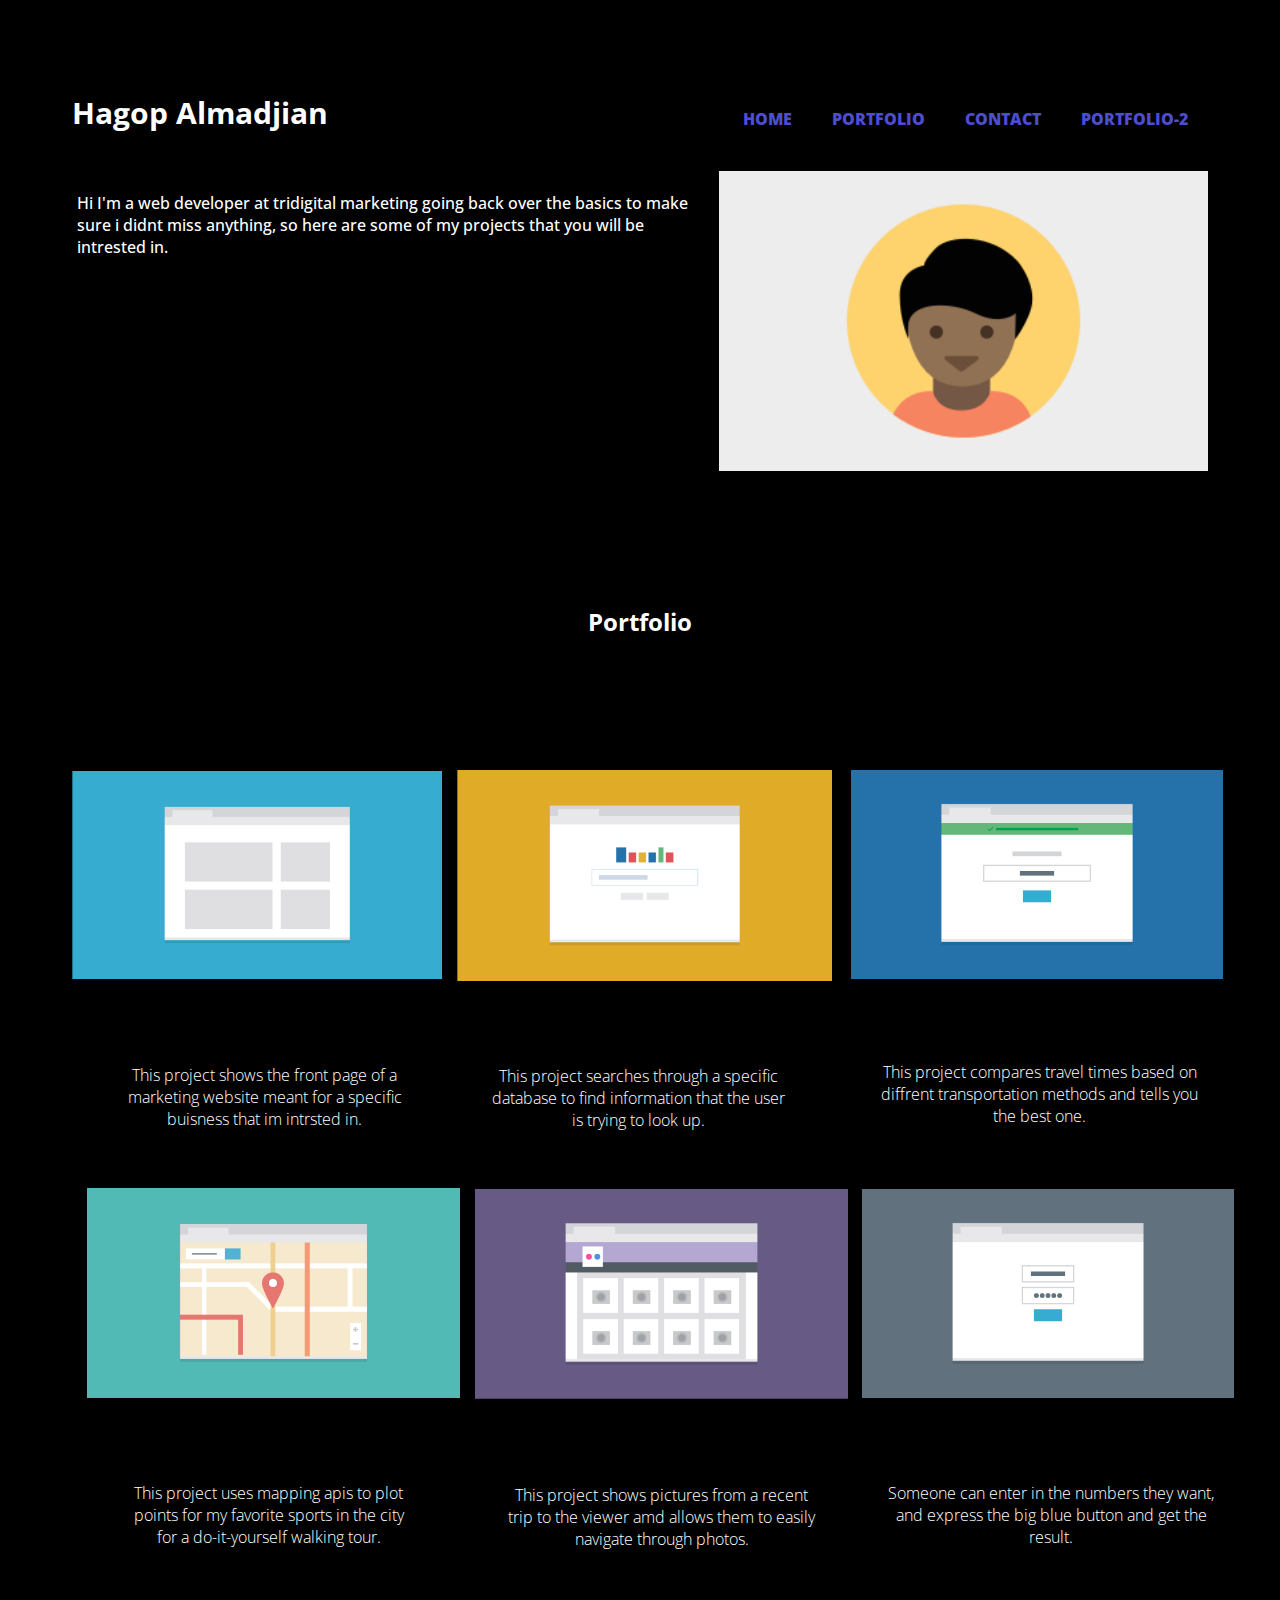
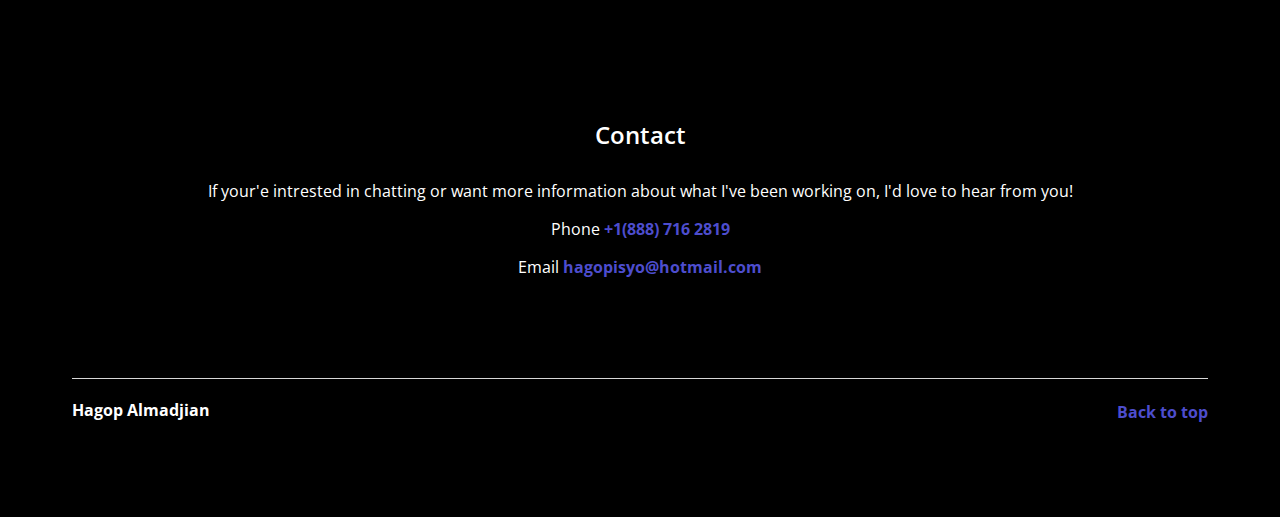
==== index.html @ 0308d69b "finished TTH-project-2" ====
<!DOCTYPE html>
<html lang="en">
<head>
   <meta charset="UTF-8">
   <meta http-equiv="X-UA-Compatible" content="IE=edge">
   <meta name="description" content="Team Treehouse Project 2">
   <meta name="viewport" content="width=device-width, initial-scale=1.0">
    <link rel="stylesheet" href="css/styles.css">
   <link rel="preconnect" href="https://fonts.googleapis.com">
<link rel="preconnect" href="https://fonts.googleapis.com">
<link rel="preconnect" href="https://fonts.gstatic.com" crossorigin>
<link href="https://fonts.googleapis.com/css2?family=Open+Sans:ital,wght@0,300;0,400;0,600;0,700;0,800;1,600;1,700;1,800&display=swap" rel="stylesheet">





   <title>Document</title>
</head>
<body>

<div class="bkgrd">

<h1 id="top" class="title">Hagop Almadjian</h1>


<nav>
<ul>

  <li><a href="#top">home</a></li>
  <li><a href="#portfolio">portfolio</a></li>
  <li><a href="#contact">contact</a></li>
  <li><a href="../../../Desktop/Portfolio Project using Bs5/html/portfollio-2.html " target="_blank">Portfolio-2</a></li>
</ul>
</nav>
</div>



<div class="flexbox_for_ipad">
<img class="profile_img" src='images/responsive-layout-profile.png' alt="responsive portfolio pic">



<p class="bio" id="portfolio">Hi I'm a web developer at tridigital marketing going back over the basics to make sure i didnt miss anything, so here are some of my projects that you will be intrested in.</p>
</div>


<!-- <div class="container"> -->
  
  <h2 id="container-portfolio">Portfolio</h2>
  
  
  
  
  <!-- 2 divs -->
  <div class="f1024">
  <div class="f768">
    
    
    
    <div class="project">
      


  <img class="mark" src="images/portfolio-1.png" alt="portfolio pic">
  <h3 class="M">Marketing Page</h3>
  <p class="p1">
This project shows the front page of a marketing website meant for a specific buisness that im intrsted in.
</p>
</div>
</div>



<div class="project">
  
  <img class="move_5 SI" src="images/portfolio-2.png" alt="portfolio pic">
  <h3 class="S">Search Page</h3>
  <p class="p2">
    This project searches through a specific database to find information that the user is trying to look up.
  </p>
</div>

<!-- </div> -->


  
  <section class="f1024">




    
    
    
    
    <div class="f768">

      <!-- THISSS -->
      
      <div class="project">
        
        <img class="move_6 move_5   tr" src="images/portfolio-3.png" alt="portfolio pic">
        <h3 class="min1024h3 T">Travel App</h3>
        <p class="min1024pp3">
          This project compares travel times based on diffrent transportation methods and tells you the best one.
        </p>
      </div>
      </div>
    </section>
  </div> 
  
  
  <!-- </span> -->
  
  <!-- </div> -->
  
  
  
  
  
  
  
  <div class="f1024">
    
    <div class="project">
      <img class="move_5 spots" src="images/portfolio-4.png" alt="portfolio pic">
      <h3 class="Map_of">Map of my Favorite Spots</h3>
      <p class="p4">
        This project uses mapping apis to plot points for my favorite sports in the city for a do-it-yourself walking tour.
      </p>
    </div>
    <!-- </div>
    
  </div> 
   </div>  -->



 
  


 
<!-- </em> -->
<!-- </div> -->


 
 

 


 
 
  




  <div class="f768">
<div class="project">
  <img class="mr move_" src="images/portfolio-5.png" alt="portfolio pic">
  <h3 class="P">Photo Gallery</h3>
  <p class="p5">
This project shows pictures from a recent trip to the viewer amd allows them to easily navigate through photos.
  </p>
  </div>
  </div>



      <div class="project">

  <img class="move_5 mr-2 GG" src="images/portfolio-6.png" alt="portfolio pic">
  <h3 class="CA">Calculator</h3>
  <p class="calander p6">
Someone can enter in the numbers they want, and express the big blue button and get the result.
  </p>
</div>
<!-- </em> -->
</div>
<!-- </section> -->

<!-- </div> -->










<!-- </div> -->











<div class="contact-container" id="contact">
<h2 id="contact_padding">Contact</h2>
<p class="mq_ipad">
  If your'e intrested in chatting or want more information about what I've been working on, I'd love to hear from you!

</p>

<p class="phone">
  Phone <a href="#" class="contact-info">
    +1(888) 716 2819
  </a>
</p>
<p class="email">
  Email <a href="#"  class="contact-info">
    hagopisyo@hotmail.com
  </a>
</p>
</div>



<footer>
  <p class="name">
  Hagop Almadjian
</p>
  <a class="top" href="#top">
  Back to top
</a>

  <a class="home_take" href="#top">
  Home
</a>
  <a class="port_take" href="#top">
  portfolio
</a>
  <a class="cntct_take" href="#top">
  contact
</a>
</footer>
 
</body>
</html>
---- css/styles.css ----
*{
   font-family: 'Open Sans', sans-serif;
   text-align: center;
}

body{
   padding:5%;
   background-color: #000;
   
}

.profile_img{
   height:160px;
   margin:auto;
   display:block;
}

h1,h2,p,.bio>p{
   color:#fff !important
}


a{
   color:#4d4dcd !important
}


.home_take,
.port_take,
.cntct_take
{
  display: none;


}


a{
  text-decoration: none;
  color:rgb(89,88,88)
}
a:hover{
   color:orange;
   text-decoration: underline;
}
img{
   max-width: 100%;

}
ul{
   padding-left:0;
   list-style: none;
}

.title{
   font-size: 35px;
}

.bio, .container p{
   font-weight: 300;
   color:rgb(89,88,88)
}


.bio, .container h2,
.bio, .container h3{
   font-weight: 500;
}

li{

   margin-bottom:5px;
   padding:20px;

}

li a{
   text-transform: uppercase;
   font-weight: 800;
   color:rgb(57, 57, 57)
}


#container-portfolio{
   font-weight: 700;
   padding: 10%;
}

.contact-container h2{
   font-weight: 600;
   padding:15%;
}



.contact-container .phone a,
.contact-container .email a{
   font-weight: 700;
   color:rgb(89,88,88)
}
/* .contact-container .phone a:visited,
.contact-container .email a:visited{
   color:rgb(89,88,88)
} */
#contact_padding{
   padding:10px
}


footer{
   border-top: 1px solid rgb(215, 215, 215);
   margin-top: 100px;
   display:flex;
   justify-content: space-between;
   /* min-height:10vh; */
   /* align-items: flex-end; */
}

.calander{
   padding: 10px;
   margin-bottom: 25%;
}




.name{
/* padding: 20px 0; */
   margin:20px 0;
}

.top,
.name{
   font-weight: 700;
}

.top{
   margin:22px 0
}

.project{
   
   /* padding-bottom: 25px; */
}


@media (min-width:768px)
and (max-width:1023px){

img{
   transition-duration:.5s ;
}
   img:hover{
      transform:scale(1.07)
   }
   .title{
      margin-top: 35px;
   }

   /* .f768{
      display:flex
   }

      .wrapper{
         display: flex;
      } */
  .project{
   float:left;
   width:45%
  }

  .move_5{
   margin-left: 20px;
  }

  
   
   ul{
      margin-bottom: 60px;
      display: flex;
      justify-content: center;
   }
   *{
      margin:0;
      padding: 0;
   }

  
   

   
   body{
     
      margin: auto;
   }

   .flexbox_for_ipad{
      display: flex;
      flex-direction: row-reverse;
      justify-content: space-between;
   }
   

   .bio{
      margin:10px;
      padding:0 5px;
      text-align: left;

   }

 .flex768{
   display: flex;
 }

 .mark{
   margin-left: 30px;
 }

 

 .move_5{
   margin-left: 45px;
 }

 

 .project h3{
  font-weight: 500;
 }

 .T{
   margin-left: 60px;
   position: relative;
   top:15px
 }

 .min1024pp3{
  position: relative !important;
  left:32px !important
 }

 .Map_of{
   margin-left: 73.9px;
   position: relative; 
   top:15px


 }



.spots{
   margin: auto 45.6px;
}
/* 
.move_6{
   margin-right: 200px;
} */


 /* contact */
 footer{
   justify-content: center;
   min-height: 13vh;
 }

 .contact-container{
   
   padding:5%;
   margin: -30px
 }

.ipad_cont{
   align-self: flex-start;
   
}



.p1{
  
   position: relative;
   left:32.2px
}
.p2{
  
   position: relative;
   left:43px
}
.p4{
  
   position: relative;
   left:40px
}

.p5{
   position: relative !important;
   left:30px !important
}

.mr{
   margin-left: 30px;
}

.P{
   margin-left: 55px;
   position: relative;
   top:15px
}

.CA{
   margin-left: 85px;
   position: relative;
   top:15px 
}

.p6{
   position: relative !important;
   left:35px !important
}


.tr{
   position: relative;
   right:14px
}
/* .p1{
  
   position: relative;
   left:18px
}
.p1{
  
   position: relative;
   left:18px
}
.p1{
  
   position: relative;
   left:18px
}
.p1{
  
   position: relative;
   left:18px
} */

.project p{
   padding:10% ;
   
   margin:auto auto 20px;
   font-weight: 300;
}

.M{
   margin-left: 65px;
position: relative;
top:20px
}

.S{
   margin-left: 80px;
   position: relative;
top:21px
}

 .top{
   display:none
 }

 .name{
/* align-self: flex-start; */
float:left;
font-weight: 800 !important;
margin: 17px auto;
position: relative;
left:-100px;
 }

 

 #contact_padding {
   padding: 10%;
}



.mq_ipad{
   line-height: 1.9rem !important;
   margin-bottom: 30px;
 
}

.phone{
   margin-bottom: 20px;
}

 .home_take,
 .port_take,
 .cntct_take
 {
   font-weight: 800;
   text-transform: uppercase;
   margin: 20px;
display: block;
 
 }

 
 
   
}



@media (min-width:1024px){


ul,nav{
   display: flex;
}

.title {
   font-size: 30px;
}

.p1{
   margin-left: 15px;
}
.p2{
   margin-left: 15px;
}


.project h3{
   font-weight: 400;
  
}
.project p{
   font-weight: 300;
   padding:30px;
   position: relative;
   bottom: 12.5px;
}

.M{
   margin-left: 12px;
   position: relative;
   top:10px
}
.S{
   margin-left: 22px;
   position: relative;
   top:10px
}
.T{
   margin-left: 52px;
   position: relative;
   top:12px
}

.move_5{
   margin: -1px 15px;
}

.SI{
   max-width: 99%;
}

.mr-2{
   max-width: 95.3%;
   margin-top: .1px !important;
}

.tr{
   max-width: 96%;
   margin-top: -1px !important;
}

.min1024pp3{
  position: relative;
  left:25.5px
}
.mr{
   margin-left: 30px;
}
.move_6{
   margin: -3px 30px;
}
.GG{
   
   margin: -1.5px 44px;}

.f1024{
   display: flex;
}

.bkgrd{
   display: flex;
   justify-content: space-between;
}
.wr1024{
   display: flex;
}

.flexbox_for_ipad{
   display: flex;
   flex-direction: row-reverse;
   justify-content: space-between;
}

.Map_of{
   margin-left: 20px;
   position: relative;
   top:10px
}

.P{
   margin-left: 70px;
   position: relative;
   top:10px
}

.p4{
   margin-left: 20px;
}
.p5{
  position: relative;
  left:30px
}

h3.CA{
   margin-left: 80px;
   position: relative;
   top:10px
}

.p6{
   position: relative;
   left:38px 
}

.profile_img {
   height: 300px;
}




.bio {
  padding: 5px;
   text-align: left;
}








}
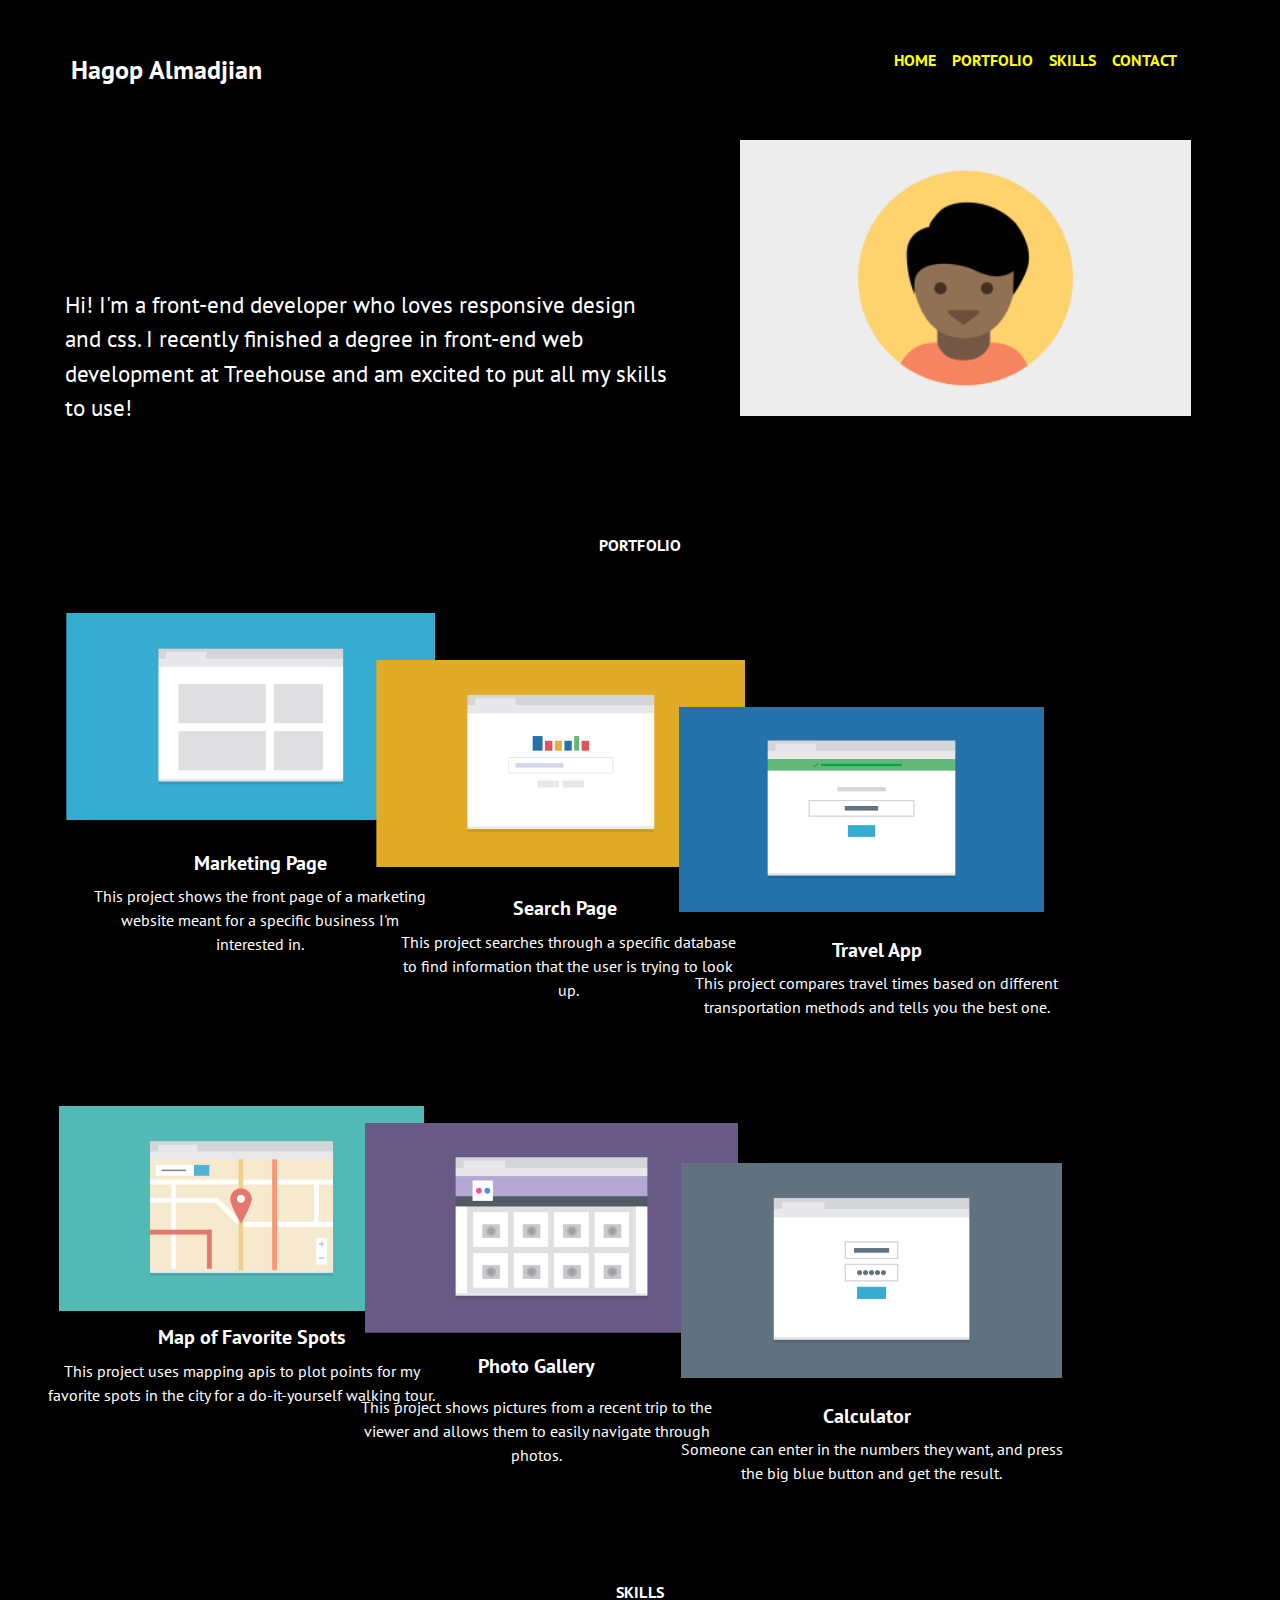
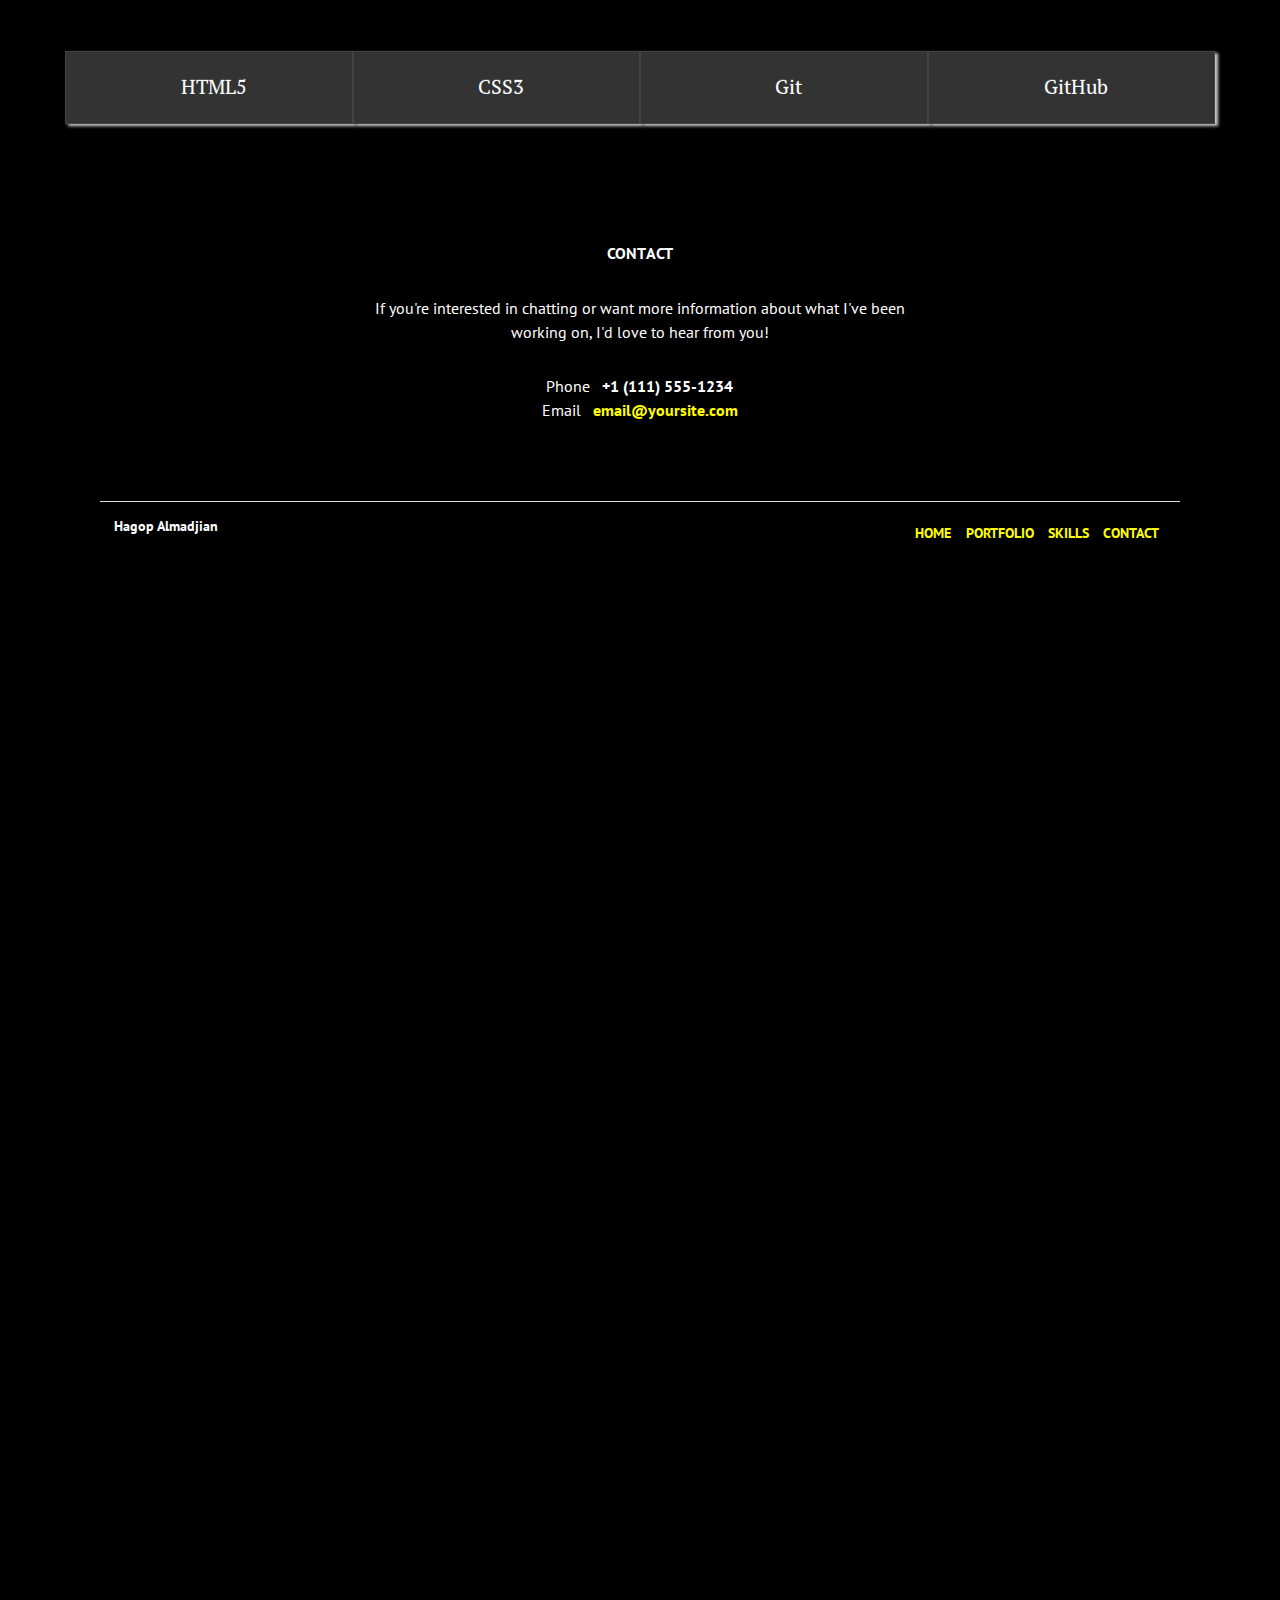
==== commit 14e1499b: "finished TTH-project-2" ====
--- a/index.html
+++ b/index.html
@@ -1,190 +1,153 @@
 <!DOCTYPE html>
-<html lang="en">
-<head>
-   <meta charset="UTF-8">
-   <meta http-equiv="X-UA-Compatible" content="IE=edge">
-   <meta name="description" content="Team Treehouse Project 2">
-   <meta name="viewport" content="width=device-width, initial-scale=1.0">
+<html lang="en" dir="ltr">
+  <head>
+    <meta charset="utf-8">
+    <meta name="viewport" content="width=device-width, initial-scale=1">
+    <title>Responsive&comma; Mobile&dash;First Layout</title>
+ 
+    <!-- Google Fonts  -->
+    <link href="https://fonts.googleapis.com/css?family=PT+Sans:400,700|PT+Serif:400,700" rel="stylesheet">
+    <!-- Font Awesome -->
+    <link rel="stylesheet" href="https://use.fontawesome.com/releases/v5.0.10/css/all.css" integrity="sha384-+d0P83n9kaQMCwj8F4RJB66tzIwOKmrdb46+porD/OvrJ+37WqIM7UoBtwHO6Nlg" crossorigin="anonymous">
     <link rel="stylesheet" href="css/styles.css">
-   <link rel="preconnect" href="https://fonts.googleapis.com">
-<link rel="preconnect" href="https://fonts.googleapis.com">
-<link rel="preconnect" href="https://fonts.gstatic.com" crossorigin>
-<link href="https://fonts.googleapis.com/css2?family=Open+Sans:ital,wght@0,300;0,400;0,600;0,700;0,800;1,600;1,700;1,800&display=swap" rel="stylesheet">
+  </head>
+  <body>
+    <header>
+      <div class="container">
+        <div class="main-header">
+          <h1 class="logo">Hagop Almadjian</h1>
+          <nav class="main-nav">
+            <ul>
+              <li><a href="#">Home</a></li>
+              <li><a href="#portfolio">Portfolio</a></li>
+              <li><a href="#skills">Skills</a></li>
+              <li><a href="#contact">Contact</a></li>
+            </ul>
+          </nav>
+        </div>
+        <div class="banner clearfix">
+          <img class="profile-pic" src="images/responsive-layout-profile.png" alt="Student profile picture">
+          <p class="intro">Hi! I'm a front-end developer who loves responsive design and css. I recently finished a degree in front-end web development at Treehouse and am excited to put all my skills to use!</p>
+        </div>
+      </div>
+    </header>
+     <main>
+      
+      <div id="portfolio" class="container clearfix">
+        <h2 class="portfolio h2_po">Portfolio</h2>
+      
+          
+          <div class="flex768">
+          <div class="project">
+        
+            
+            
 
+            <img class="img-1" src="images/portfolio-1.png" alt="Marketing website">
+          <h3 class="mark">Marketing Page</h3>
+          <p class="mark_p">This project shows the front page of a marketing website meant for a specific business I'm interested in.</p>
+        </div>
+        
+       
+        <div class="project">
+          <img class="img-2" src="images/portfolio-2.png" alt="Search page">
+          <h3 class="search">Search Page</h3>
+          <p class="search_p">This project searches through a specific database to find information that the user is trying to look up.</p>
+        </div>
+      </div>
+    
+    </div>
+    </div>
+    
+    
 
+                
 
+        <div class="flex768">
 
+        <div class="project">
+          <img class="img-3" src="images/portfolio-3.png" alt="Travel app">
+          <h3 class="travel">Travel App</h3>
+          <p class='travel_p'>This project compares travel times based on different transportation methods and tells you the best one.</p>
+          
+          
+          </div>
+      
+       
+      <!-- <div class="flex1024"> -->
+        <div class="project">
+          <img class="img-4" src="images/portfolio-4.png" alt="Map project">
+          <h3 class="map_of">Map of Favorite Spots</h3>
+          <p class="map_of_s">This project uses mapping apis to plot points for my favorite spots in the city for a do-it-yourself walking tour.</p>
+        </div>
+        </div>
+     
+        <div class="flex768">
 
-   <title>Document</title>
-</head>
-<body>
+        <div class="project">
+          <img class="img-5" src="images/portfolio-5.png" alt="Photo gallery">
+          <h3 class="photo">Photo Gallery</h3>
+          <p class="p_p">This project shows pictures from a recent trip to the viewer and allows them to easily navigate through photos.</p>
+        </div>
+      
+       
+        <div class="project">
+          <img class="img-6" src="images/portfolio-6.png" alt="Calculator">
+          <h3 class="cal">Calculator</h3>
+          <p class="lator">Someone can enter in the numbers they want, and press the big blue button and get the result.</p>
+        </div>
+      </div>
+      
+    </main>
 
-<div class="bkgrd">
+    <div class="wrapper clearfix cc" id="skills">
+      <h2 class="skills_h2">Skills</h2>
+      <ul class="skills">
+        <li><i class="fab fa-html5" style="color: #E8590C;"></i> HTML5</li>
+        <li><i class="fab fa-css3" style="color: #66A80F"></i> CSS3</li>
+        <li><i class="fab fa-git" style="color: #FD7E14;"></i> Git</li>
+        <li><i class="fab fa-github" style="color: #3B5BDB;"></i> GitHub</li>
+      </ul>
+    </div>
 
-<h1 id="top" class="title">Hagop Almadjian</h1>
+    <footer class="clearfix phone_cont">
+      <div class="container" id="contact">
+          <h2 class="cont_h2">Contact</h2>
+          <p class="get-in-touch">If you're interested in chatting or want more information about what I've been working on, I'd love to hear from you!</p>
+          <address class="get-in-touch">
+            <p>Phone <span>+1 (111) 555-1234</span></p>
+            <p>Email <span><a href="mailto:email@yoursite.com">email@yoursite.com</a></span></p>
+          </address>
 
-
-<nav>
-<ul>
-
-  <li><a href="#top">home</a></li>
-  <li><a href="#portfolio">portfolio</a></li>
-  <li><a href="#contact">contact</a></li>
-  <li><a href="../../../Desktop/Portfolio Project using Bs5/html/portfollio-2.html " target="_blank">Portfolio-2</a></li>
-</ul>
-</nav>
-</div>
-
-
-
-<div class="flexbox_for_ipad">
-<img class="profile_img" src='images/responsive-layout-profile.png' alt="responsive portfolio pic">
-
-
-
-<p class="bio" id="portfolio">Hi I'm a web developer at tridigital marketing going back over the basics to make sure i didnt miss anything, so here are some of my projects that you will be intrested in.</p>
-</div>
-
-
-<!-- <div class="container"> -->
-  
-  <h2 id="container-portfolio">Portfolio</h2>
+        <div class="credit">
+          <p>Hagop Almadjian</p>
+          <p><a class="top_btn" href="#top">Back to top</a></p>
+          <nav class="footer-nav">
+            <ul>
+              <li><a href="#">Home</a></li>
+              <li><a href="#portfolio">Portfolio</a></li>
+              <li><a href="#skills">Skills</a></li>
+              <li><a href="#contact">Contact</a></li>
+            </ul>
+          </nav>
+        </div><!-- end .credit -->
+      </div><!-- end .container -->
+    </footer>
+<div id="sensor"></div>
+    <div class="talldiv"></div> 
   
   
+  <script>
+    function callback(entries) {
+  if (entries[0].isIntersecting) {
+    window.scrollTo({top: Number(100 - window.innerHeight), left: 0, behavior: 'smooth'});
+  }
+}
+  const observer = new IntersectionObserver(callback);
+  observer.observe(document.querySelector('#sensor'));
+  </script>
   
-  
-  <!-- 2 divs -->
-  <div class="f1024">
-  <div class="f768">
-    
-    
-    
-    <div class="project">
-      
-
-
-  <img class="mark" src="images/portfolio-1.png" alt="portfolio pic">
-  <h3 class="M">Marketing Page</h3>
-  <p class="p1">
-This project shows the front page of a marketing website meant for a specific buisness that im intrsted in.
-</p>
-</div>
-</div>
-
-
-
-<div class="project">
-  
-  <img class="move_5 SI" src="images/portfolio-2.png" alt="portfolio pic">
-  <h3 class="S">Search Page</h3>
-  <p class="p2">
-    This project searches through a specific database to find information that the user is trying to look up.
-  </p>
-</div>
-
-<!-- </div> -->
-
-
-  
-  <section class="f1024">
-
-
-
-
-    
-    
-    
-    
-    <div class="f768">
-
-      <!-- THISSS -->
-      
-      <div class="project">
-        
-        <img class="move_6 move_5   tr" src="images/portfolio-3.png" alt="portfolio pic">
-        <h3 class="min1024h3 T">Travel App</h3>
-        <p class="min1024pp3">
-          This project compares travel times based on diffrent transportation methods and tells you the best one.
-        </p>
-      </div>
-      </div>
-    </section>
-  </div> 
-  
-  
-  <!-- </span> -->
-  
-  <!-- </div> -->
-  
-  
-  
-  
-  
-  
-  
-  <div class="f1024">
-    
-    <div class="project">
-      <img class="move_5 spots" src="images/portfolio-4.png" alt="portfolio pic">
-      <h3 class="Map_of">Map of my Favorite Spots</h3>
-      <p class="p4">
-        This project uses mapping apis to plot points for my favorite sports in the city for a do-it-yourself walking tour.
-      </p>
-    </div>
-    <!-- </div>
-    
-  </div> 
-   </div>  -->
-
-
-
- 
-  
-
-
- 
-<!-- </em> -->
-<!-- </div> -->
-
-
- 
- 
-
- 
-
-
- 
- 
-  
-
-
-
-
-  <div class="f768">
-<div class="project">
-  <img class="mr move_" src="images/portfolio-5.png" alt="portfolio pic">
-  <h3 class="P">Photo Gallery</h3>
-  <p class="p5">
-This project shows pictures from a recent trip to the viewer amd allows them to easily navigate through photos.
-  </p>
-  </div>
-  </div>
-
-
-
-      <div class="project">
-
-  <img class="move_5 mr-2 GG" src="images/portfolio-6.png" alt="portfolio pic">
-  <h3 class="CA">Calculator</h3>
-  <p class="calander p6">
-Someone can enter in the numbers they want, and express the big blue button and get the result.
-  </p>
-</div>
-<!-- </em> -->
-</div>
-<!-- </section> -->
-
-<!-- </div> -->
+  </body>
 
 
 
@@ -192,60 +155,5 @@
 
 
 
+</html>
 
-
-
-<!-- </div> -->
-
-
-
-
-
-
-
-
-
-
-
-<div class="contact-container" id="contact">
-<h2 id="contact_padding">Contact</h2>
-<p class="mq_ipad">
-  If your'e intrested in chatting or want more information about what I've been working on, I'd love to hear from you!
-
-</p>
-
-<p class="phone">
-  Phone <a href="#" class="contact-info">
-    +1(888) 716 2819
-  </a>
-</p>
-<p class="email">
-  Email <a href="#"  class="contact-info">
-    hagopisyo@hotmail.com
-  </a>
-</p>
-</div>
-
-
-
-<footer>
-  <p class="name">
-  Hagop Almadjian
-</p>
-  <a class="top" href="#top">
-  Back to top
-</a>
-
-  <a class="home_take" href="#top">
-  Home
-</a>
-  <a class="port_take" href="#top">
-  portfolio
-</a>
-  <a class="cntct_take" href="#top">
-  contact
-</a>
-</footer>
- 
-</body>
-</html>--- a/css/styles.css
+++ b/css/styles.css
@@ -1,562 +1,762 @@
-*{
-   font-family: 'Open Sans', sans-serif;
+* {
+   box-sizing: border-box;
+ }
+ 
+ body {
+   font-family: 'PT Serif', Georgia, Palatino, 'Palatino Linotype', serif;
+   font-size: 1em; /*16px*/
+   line-height: 1.5;
+   color: #5e5e5e;
+   /* background-color: #f; */
    text-align: center;
+ }
+
+ main,body,#skills{
+   background-color: #000 !important ;
+ }
+
+
+ 
+ h1,
+ h2,
+ h3,
+ h4,
+ h5,
+ h6,
+ p,
+.cont_h2,
+ .h2_po {
+   font-family: 'PT Sans', Tahoma, Verdana, 'Trebuchet MS', sans-serif;
+   color: #fff !important;
+   margin: 0;
+ }
+
+ a{
+   color:yellow !important
+ }
+
+ 
+ h1 {
+   padding: 1em 0 1em;
+   font-size: 1.602em;
+   line-height: 1.1;
+ }
+ 
+ h2 {
+   font-size: 1em;
+   line-height: 1.4;
+   text-transform: uppercase;
+   padding-bottom: 3em;
+   letter-spacing: 0.01em;
+   color: #2572aa;
+ }
+ 
+ h3 {
+   font-size: 1.266em;
+   line-height: 1.3;
+ }
+ 
+ header {
+   padding-bottom: 2.5em;
+ }
+ 
+ img {
+   max-width: 100%;
+ }
+ 
+ .container {
+   width: 90%;
+   margin: 0 auto;
+ }
+ 
+ .main-header {
+   margin-bottom: 2.5em;
+ }
+ 
+ nav ul {
+   background-color: #000;
+   margin: 0;
+   padding: 0;
+ }
+ 
+ nav ul li {
+   list-style: none;
+   /* background-color: #fefefe; */
+   margin-bottom: 0.3em;
+ }
+ 
+ nav ul li a {
+   display: block;
+   font-family: 'PT Sans', Tahoma, Verdana, 'Trebuchet MS', sans-serif;
+   font-weight: 700;
+   text-transform: uppercase;
+   color: #4a4a4a;
+   text-decoration: none;
+   padding: 0.5em;
+   transition: all 0.2s;
+ }
+ 
+ nav ul li a:hover {
+   background-color: #4a4a4a;
+   color: #fafafa;
+ }
+ 
+ .banner {
+   width: 88%;
+   margin: 0 auto;
+ }
+ 
+ /* .profile-pic {
+   margin: 0;
+ } */
+ 
+ main {
+   background-color: #fafafa;
+   padding-bottom: 1.5em;
+ }
+ 
+ #portfolio,
+ #skills {
+   padding:3rem 2rem
+ }
+ 
+ .project {
+   margin-bottom: 1.5em;
+ }
+ 
+ .project img {
+   margin-bottom: 1.5em;
+ }
+ 
+ .project p {
+   margin-top: 0.5em;
+   margin-bottom: 2.3em;
+   /* padding: 0 2em; */
+ }
+ 
+ .wrapper {
+   width: 100%;
+   background-color: #fff;
+   padding-bottom: 4em;
+ }
+ 
+ .skills {
+   margin: 0 1.5625em;
+   padding: 0;
+ }
+ 
+ .skills li {
+   list-style-type: none;
+   display: inline-block;
+   text-align: center;
+   border: 1px solid #444;
+   background-color: #333;
+   box-shadow: 3px 2px 3px #cdcdcd;
+   color: #fff;
+   text-shadow: 0 -1px 0 #565656;
+   padding: 1em;
+   width: 80%;
+   font-size: 1.266em;
+   margin-bottom: 0.3em;
+ }
+ 
+ .skills li:hover {
+   opacity: 0.9;
+ }
+ 
+ .skills i {
+   padding-right: 0.5em;
+ }
+ 
+ footer {
+   margin-top: 4em;
+ }
+ 
+ #contact h2 {
+   padding-bottom: 1em;
+ }
+ 
+ address {
+   font-style: normal;
+   padding-bottom: 4em;
+ }
+ 
+ address span {
+   font-weight: 700;
+   padding-left: 0.5em;
+ }
+ 
+ address span a {
+   text-decoration: none;
+   color: inherit;
+ }
+ 
+ address span a:hover {
+   border-bottom: 2px solid #626f7e;
+   color: #626f7e;
+ }
+ 
+ .credit {
+   border-top: 1px solid #dcdcdc;
+   width: 95%;
+   margin: 0 auto;
+   padding: 1em 1em;
+   font-size: 0.889em;
+   font-weight: 700;
+   font-family: 'PT Sans', Tahoma, Verdana, 'Trebuchet MS', sans-serif;
+   min-height: 10vh;
+ }
+ 
+ .credit p {
+   float: left;
+   color: #9b9c9c;
+ }
+
+ .intro{
+   padding-top: 15px !important;
+ }
+ 
+ .credit p + p {
+   float: right;
+   text-transform: uppercase;
+ }
+
+ img{
+   max-width: 85% !important;
+ }
+ .img-1{
+   position: relative;
+   right:10px;
+   max-width: 109% !important;
+ }
+ .img-2{
+   position: relative;
+   right:10px;
+   max-width: 109% !important;
+ }
+ 
+ .credit p a {
+   text-decoration: none;
+   color: inherit;
+   padding: 0.5em;
+   transition: all 0.2s;
+ }
+ 
+ .credit p a:hover {
+   background-color: #5e5e5e;
+   color: #fafafa;
+ }
+ 
+ .footer-nav {
+   display: none;
+ }
+ 
+ /* .clearfix {
+   display: flex;
+   flex-direction: row-reverse;
+ } */
+ 
+ /*************
+ MEDIA QUERIES
+ *************/
+ 
+ /*** TABLET STYLES ***/
+ @media (min-width: 768px) and (max-width: 1023px){
+   nav ul {
+     display: inline-block;
+     margin: 0 auto;
+   }
+   .p_p{
+      position: relative;
+      left: 14px;
+      margin: 10px;
+   }
+
+   .photo{
+      position: relative;
+      left: 10px;
+   }
+
+   #contact h2 {
+      padding-bottom: 2em;
+  }
+
+  #portfolio, #skills {
+   padding: 3rem 3.5em;
 }
-
-body{
-   padding:5%;
-   background-color: #000;
-   
-}
-
-.profile_img{
-   height:160px;
-   margin:auto;
-   display:block;
-}
-
-h1,h2,p,.bio>p{
-   color:#fff !important
-}
-
-
-a{
-   color:#4d4dcd !important
-}
-
-
-.home_take,
-.port_take,
-.cntct_take
-{
-  display: none;
-
-
-}
-
-
-a{
-  text-decoration: none;
-  color:rgb(89,88,88)
-}
-a:hover{
-   color:orange;
-   text-decoration: underline;
-}
-img{
-   max-width: 100%;
-
-}
-ul{
-   padding-left:0;
-   list-style: none;
-}
-
-.title{
-   font-size: 35px;
-}
-
-.bio, .container p{
-   font-weight: 300;
-   color:rgb(89,88,88)
-}
-
-
-.bio, .container h2,
-.bio, .container h3{
-   font-weight: 500;
-}
-
-li{
-
-   margin-bottom:5px;
-   padding:20px;
-
-}
-
-li a{
-   text-transform: uppercase;
-   font-weight: 800;
-   color:rgb(57, 57, 57)
-}
-
-
-#container-portfolio{
-   font-weight: 700;
-   padding: 10%;
-}
-
-.contact-container h2{
-   font-weight: 600;
-   padding:15%;
-}
-
-
-
-.contact-container .phone a,
-.contact-container .email a{
-   font-weight: 700;
-   color:rgb(89,88,88)
-}
-/* .contact-container .phone a:visited,
-.contact-container .email a:visited{
-   color:rgb(89,88,88)
-} */
-#contact_padding{
-   padding:10px
-}
-
-
-footer{
-   border-top: 1px solid rgb(215, 215, 215);
-   margin-top: 100px;
-   display:flex;
-   justify-content: space-between;
-   /* min-height:10vh; */
-   /* align-items: flex-end; */
-}
-
-.calander{
-   padding: 10px;
-   margin-bottom: 25%;
-}
-
-
-
-
-.name{
-/* padding: 20px 0; */
-   margin:20px 0;
-}
-
-.top,
-.name{
-   font-weight: 700;
-}
-
-.top{
-   margin:22px 0
-}
-
-.project{
-   
-   /* padding-bottom: 25px; */
-}
-
-
-@media (min-width:768px)
-and (max-width:1023px){
-
-img{
-   transition-duration:.5s ;
-}
-   img:hover{
-      transform:scale(1.07)
-   }
-   .title{
-      margin-top: 35px;
-   }
-
-   /* .f768{
-      display:flex
-   }
-
-      .wrapper{
-         display: flex;
-      } */
-  .project{
-   float:left;
-   width:45%
-  }
-
-  .move_5{
-   margin-left: 20px;
-  }
-
   
-   
-   ul{
-      margin-bottom: 60px;
-      display: flex;
-      justify-content: center;
-   }
-   *{
-      margin:0;
-      padding: 0;
-   }
-
-  
-   
-
-   
-   body{
-     
-      margin: auto;
-   }
-
-   .flexbox_for_ipad{
+   .mark{
+      position: relative;
+      right:13px
+   }
+   .mark_p{
+      position: relative;
+      right:10px
+   }
+
+   .search{
+      position: relative;
+      left:90px
+   }
+   .search_p{
+      position: relative;
+      left:95px
+   }
+
+   .clearfix {
       display: flex;
       flex-direction: row-reverse;
+    }
+
+  
+
+    .cc{
+      display: block !important;
+    }
+
+   .map_of{
+      position: relative;
+      left:15px
+   }
+   .map_of_s{
+      position: relative;
+      left:15px
+   }
+
+   .cal{
+      position: relative;
+
+   }
+
+   main{
+      margin-top: 30px;
+   }
+
+   .portfolio{
+     
+      position: relative;
+      bottom: 30px;
+      padding-bottom: 50px;
+      right:240px;
+      margin-top: 20px;
+      color:#000;
+      font-weight: 600;
+      /* text-align: center; */
+   }
+
+   .intro{
+      position: relative;
+      right:15px;
+      text-align: left;
+   }
+ 
+ 
+   nav ul li {
+     float: left;
+     background-color: transparent;
+   }
+ 
+   nav ul li a {
+     display: inline-block;
+     padding: 1em 1.5em;
+   }
+ 
+   .profile-pic {
+     /* float: right; */
+     width: 33%;
+   }
+ 
+   .banner {
+     width: 100%;
+   }
+   main {
+     padding: 0 2rem;
+   }
+ 
+   /* .intro {
+     float: left;
+     width: 67%;
+     margin-top: 0;
+     padding: 0 1em;
+     font-size: 1.125em;
+     text-align: left;
+   } */
+   .img-1 {
+     max-width:140% !important;
+     margin-top: 50px;
+     padding: 10px;
+     position: relative;
+     bottom: 3px;
+     right: 65px ;
+   }
+   .img-2 {
+     max-width:135% !important;
+margin:auto;
+     margin-top: 50px;
+top:6px;
+ left:60px;
+ position:relative;
+     /* margin-right: 30px; */
+   }
+
+   .img-3{
+      max-width: 90%;
+      position: relative;
+      left: 12px;
+   }
+
+   .mark_p{
+      
+   }
+   .img-4 {
+     max-width: 88.9%;
+ margin-top: -1px;
+     margin-right: 12px;
+   }
+   .img-5 {
+      max-width: 108%;
+      position: relative;
+      max-width: 88.5%;
+      margin-top: 1.3px;
+      left: 19px;
+   }
+   .img-6 {
+      max-width: 88%;
+
+     margin-right: 9px;
+   }
+   .flex768 {
+     width: 100%;
+ 
+     /* background-color: red; */
+     display: flex;
+   }
+ 
+   main img {
+     /* display: flex; */
+   }
+ 
+   .project {
+     /* display: flex; */
+     /* width: 50%; */
+     /* padding: 1em; */
+     margin-bottom: 0.5em;
+   }
+ 
+   .project p {
+      /* margin-bottom: 20px; */
+     /* keep height of this element consistent */
+     height:   6.75em;
+     max-width: 100%;
+   }
+ 
+   .skills {
+     display: flex;
+     justify-content: space-around;
+     /* float: left; */
+     max-width: 100%;
+   }
+ 
+   .get-in-touch {
+     font-size: 1.266em;
+     max-width: 75%;
+     margin: 0 auto;
+   }
+ 
+   .credit p a {
+     display: none;
+   }
+ 
+   footer {
+     padding-bottom: 2em;
+     width: 100%;
+   }
+ 
+   .footer-nav {
+     display: block;
+     text-align: right;
+   }
+ 
+   .footer-nav ul li a {
+     color: #9b9c9c;
+   }
+ 
+   .footer-nav ul li a:hover {
+     background-color: #9b9c9c;
+     color: #fafafa;
+   }
+ }
+ 
+ /*** DESKTOP STYLES ***/
+ @media (min-width: 1024px) {
+   ul{
+      display: flex;
+      background-color: #000;
+   }
+
+
+
+  
+
+   .travel{
+      position: relative;
+      left:660px;
+      bottom: 800px;
+   }
+   .travel_p{
+      position: relative;
+      left:660px;
+      bottom: 800px;
+   }
+
+   h3.search{
+      position: relative;
+      left: 285px;
+      bottom: 375px;
+   }
+   .search_p{
+      position: relative;
+      left: 288px;
+      bottom: 375px;
+   }
+
+   .img-1{
+      position: relative;
+      right:45px;
+      
+   }
+   .img-5{
+      position: relative;
+      bottom: 1167px;
+      left: 335px;
+      max-width: 93% !important ;  
+
+      
+   }
+   .p_p{
+      position: relative;
+      bottom: 1170px;
+      left: 320px;
+      margin:1.2rem
+   }
+   .img-6{
+      position:relative;
+      bottom: 1550px;
+      left:655px;
+      max-width: 95% !important ;  
+   }
+
+   #skills{
+position: relative;
+bottom:1600px
+
+   }
+
+   h3.cal{
+      position:relative;
+      bottom: 1555px !important;
+      left:650px  
+   }
+.lator{
+      position:relative;
+      bottom: 1555px !important;
+      left:655px  
+   }
+   h3.photo{
+      position:relative;
+      bottom: 1177px;
+      left:320px
+   }
+   h3.map_of{
+      position:relative;
+      bottom: 807px;
+      left:35px
+   }
+   .map_of_s{
+      position:relative;
+      bottom: 807px;
+      left:25px
+   }
+   .img-4{
+      position: relative;
+      bottom:790px;
+      left:25px;
+      max-width: 91% !important ;  
+
+      
+   }
+
+   .mark{
+      position: relative;
+      right:20px
+   }
+   .mark_p{
+      position: relative;
+      right:20px
+   }
+ 
+   .img-3{
+      position: relative;
+      left: 645px;
+      bottom: 795px;
+      max-width: 91% !important;
+   }
+
+   
+  
+
+   #contact{
+      position: relative;
+      bottom: 1600px;
+      display:flex !important;
+      flex-direction: column !important;
+      justify-content: center !important;
+   }
+
+   .flex1024{
+      display: flex;
+      position: absolute;
+   }
+
+   .img-2{
+      position: relative;
+      left:265px;
+      bottom: 373px;
+   }
+
+   .clearfix{
+      /* display: flex; */
+      justify-content: center;
+      flex-direction: row-reverse;
+   }
+
+   .banner{
+      display:flex;
       justify-content: space-between;
    }
    
-
-   .bio{
-      margin:10px;
-      padding:0 5px;
-      text-align: left;
-
-   }
-
- .flex768{
-   display: flex;
- }
-
- .mark{
-   margin-left: 30px;
- }
-
- 
-
- .move_5{
-   margin-left: 45px;
- }
-
- 
-
- .project h3{
-  font-weight: 500;
- }
-
- .T{
-   margin-left: 60px;
+   .main-header {
+     margin-top: 2.5em;
+     margin-bottom: 5em;
+     min-height: 3.125rem;
+   }
+ 
+   .logo {
+     float: left;
+     padding: 1rem 0;
+   }
+ 
+   .main-nav {
+     float: right;
+     margin-right: 24px;
+   }
+ 
+   .intro {
+      text-align: left  !important;
+     font-size: 1.424em;
+     position: absolute;
+     width: 50%;
+     left:20px;
+     padding-left:30px ;
+     margin: 15px;
+     bottom:460px;
+     /* bottom:10px; */
+     /* width: 60%;
+     left:10px;
+     margin: 10px;
+     padding-right: 6rem;
+     padding-left: 0; */
+   }
+
+   h2.portfolio{
+      text-align: center;
+     
+   }
+ 
+   .profile-pic {
+     width:45%;
    position: relative;
-   top:15px
- }
-
- .min1024pp3{
-  position: relative !important;
-  left:32px !important
- }
-
- .Map_of{
-   margin-left: 73.9px;
-   position: relative; 
-   top:15px
-
-
- }
-
-
-
-.spots{
-   margin: auto 45.6px;
-}
-/* 
-.move_6{
-   margin-right: 200px;
-} */
-
-
- /* contact */
- footer{
-   justify-content: center;
-   min-height: 13vh;
- }
-
- .contact-container{
+   left: 50px;
+   bottom: 30px;
+     /* object-fit: contain; */
+     /* padding-right: 24px; */
+   }
+ 
+   .project {
+     width: 33%;
+     padding: 0.5em;
+   }
+ 
+   .get-in-touch {
+     width: 50%;
+     margin:15px auto
+   }
+ 
+   footer {
+     padding-bottom: 0;
+     /* position: fixed; */
+bottom: 0;
+width: 100%;
+height: 200px;
+   }
+
+  
+
+   .stop{
+    
+   }
+
+   .credit p {
+      display:flex;
+      justify-content: flex-start;
+      position:relative;
+
+      color: rgb(155 156 156);
+  }
+
+   .footer-nav{
+      justify-content: flex-end;
+      display: flex;
+   }
+
+   .top_btn{
+      display: none;
+   }
+
+
+
+
+
+
+   body {
+      /* position: relative !important; */
+    }
+    .talldiv::after {
+      height: calc(10vh - 200px);
+      width: 100%;
+      content: '';
+      background-color: white;
+      position: absolute;
+      top: 6200px;
+      left: 0px;
+      z-index: 99999;
+    }
+    #sensor {
+      position: absolute;
+      width: 1px;
+      height: 1px;
+      left: 50%;
+      top: 6199px;
+    }
+    .talldiv {
+      width: 100vw;
+      height: 8000px;
+    }
+
+
+
+
+    .intro{color:#fff !important}
    
-   padding:5%;
-   margin: -30px
- }
-
-.ipad_cont{
-   align-self: flex-start;
-   
-}
-
-
-
-.p1{
-  
-   position: relative;
-   left:32.2px
-}
-.p2{
-  
-   position: relative;
-   left:43px
-}
-.p4{
-  
-   position: relative;
-   left:40px
-}
-
-.p5{
-   position: relative !important;
-   left:30px !important
-}
-
-.mr{
-   margin-left: 30px;
-}
-
-.P{
-   margin-left: 55px;
-   position: relative;
-   top:15px
-}
-
-.CA{
-   margin-left: 85px;
-   position: relative;
-   top:15px 
-}
-
-.p6{
-   position: relative !important;
-   left:35px !important
-}
-
-
-.tr{
-   position: relative;
-   right:14px
-}
-/* .p1{
-  
-   position: relative;
-   left:18px
-}
-.p1{
-  
-   position: relative;
-   left:18px
-}
-.p1{
-  
-   position: relative;
-   left:18px
-}
-.p1{
-  
-   position: relative;
-   left:18px
-} */
-
-.project p{
-   padding:10% ;
-   
-   margin:auto auto 20px;
-   font-weight: 300;
-}
-
-.M{
-   margin-left: 65px;
-position: relative;
-top:20px
-}
-
-.S{
-   margin-left: 80px;
-   position: relative;
-top:21px
-}
-
- .top{
-   display:none
- }
-
- .name{
-/* align-self: flex-start; */
-float:left;
-font-weight: 800 !important;
-margin: 17px auto;
-position: relative;
-left:-100px;
- }
-
- 
-
- #contact_padding {
-   padding: 10%;
-}
-
-
-
-.mq_ipad{
-   line-height: 1.9rem !important;
-   margin-bottom: 30px;
- 
-}
-
-.phone{
-   margin-bottom: 20px;
-}
-
- .home_take,
- .port_take,
- .cntct_take
- {
-   font-weight: 800;
-   text-transform: uppercase;
-   margin: 20px;
-display: block;
- 
- }
-
- 
- 
-   
-}
-
-
-
-@media (min-width:1024px){
-
-
-ul,nav{
-   display: flex;
-}
-
-.title {
-   font-size: 30px;
-}
-
-.p1{
-   margin-left: 15px;
-}
-.p2{
-   margin-left: 15px;
-}
-
-
-.project h3{
-   font-weight: 400;
-  
-}
-.project p{
-   font-weight: 300;
-   padding:30px;
-   position: relative;
-   bottom: 12.5px;
-}
-
-.M{
-   margin-left: 12px;
-   position: relative;
-   top:10px
-}
-.S{
-   margin-left: 22px;
-   position: relative;
-   top:10px
-}
-.T{
-   margin-left: 52px;
-   position: relative;
-   top:12px
-}
-
-.move_5{
-   margin: -1px 15px;
-}
-
-.SI{
-   max-width: 99%;
-}
-
-.mr-2{
-   max-width: 95.3%;
-   margin-top: .1px !important;
-}
-
-.tr{
-   max-width: 96%;
-   margin-top: -1px !important;
-}
-
-.min1024pp3{
-  position: relative;
-  left:25.5px
-}
-.mr{
-   margin-left: 30px;
-}
-.move_6{
-   margin: -3px 30px;
-}
-.GG{
-   
-   margin: -1.5px 44px;}
-
-.f1024{
-   display: flex;
-}
-
-.bkgrd{
-   display: flex;
-   justify-content: space-between;
-}
-.wr1024{
-   display: flex;
-}
-
-.flexbox_for_ipad{
-   display: flex;
-   flex-direction: row-reverse;
-   justify-content: space-between;
-}
-
-.Map_of{
-   margin-left: 20px;
-   position: relative;
-   top:10px
-}
-
-.P{
-   margin-left: 70px;
-   position: relative;
-   top:10px
-}
-
-.p4{
-   margin-left: 20px;
-}
-.p5{
-  position: relative;
-  left:30px
-}
-
-h3.CA{
-   margin-left: 80px;
-   position: relative;
-   top:10px
-}
-
-.p6{
-   position: relative;
-   left:38px 
-}
-
-.profile_img {
-   height: 300px;
-}
-
-
-
-
-.bio {
-  padding: 5px;
-   text-align: left;
-}
-
-
-
-
-
-
-
-
-}+ }
+ 